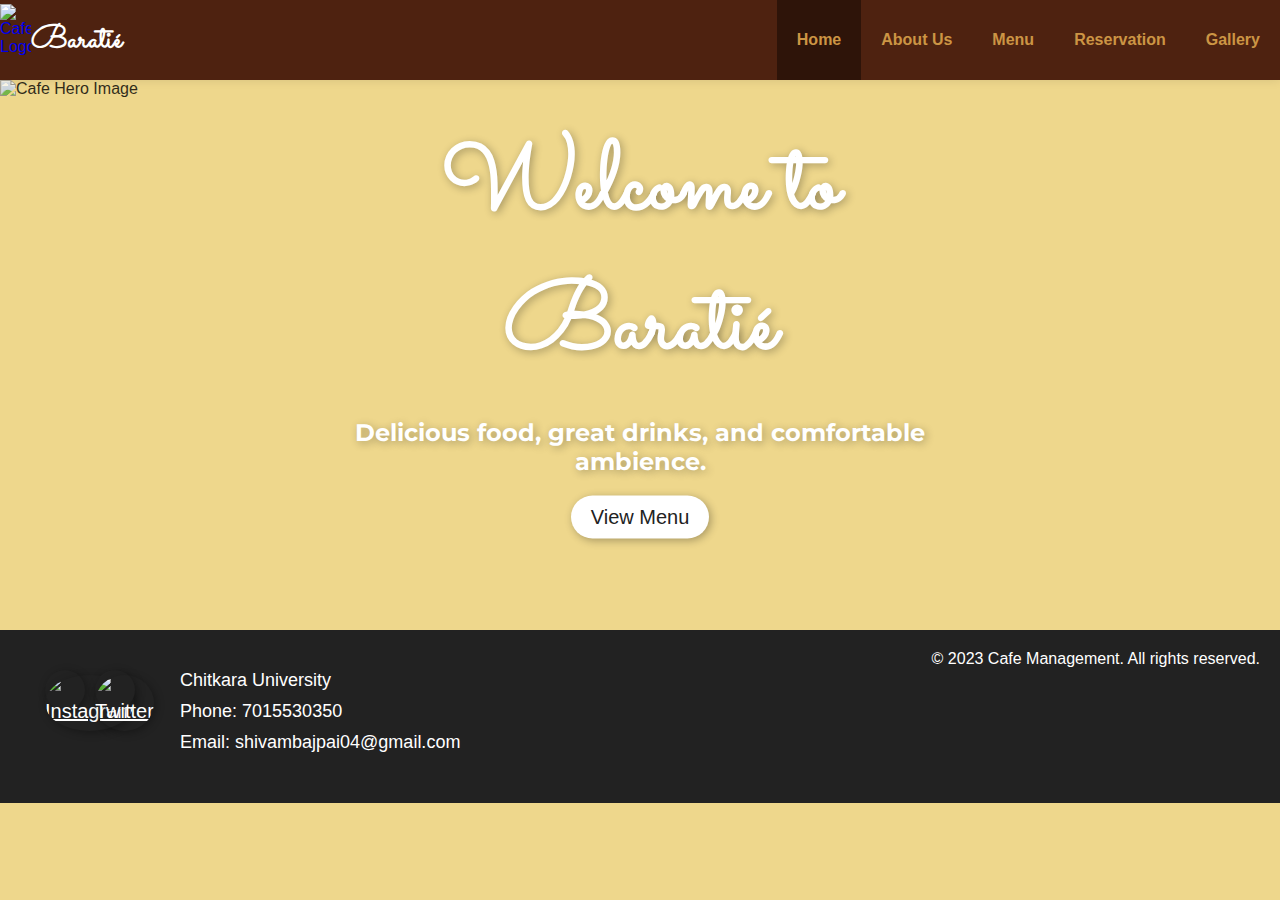
==== index.html @ bc7234f5 "Fixing path error" ====
<!DOCTYPE html>
<html lang="en">
   <head>
      <meta charset="UTF-8">
     <meta name="viewport" content="width=device-width, initial-scale=1.0">
     <title>Home</title>
     <link rel="stylesheet" href="CSS/style.css">
     <link rel="icon" href="Images/cafe-logo.ico">
     <link rel="preconnect" href="https://fonts.googleapis.com">
      <link rel="preconnect" href="https://fonts.gstatic.com" crossorigin>
      <link href="https://fonts.googleapis.com/css2?family=Merriweather&family=Montserrat&family=Sacramento&display=swap" rel="stylesheet">
  </head>
<body>
   <header>
      <div class="logo">
         <a href="index.html">
            <img class="cafe-logo" src="Images/cafe-logo.png" alt="Cafe Logo">
            <h1 class="cafe-name">Baratié</h1>
         </a>
      </div>
      <nav>
         <ul>
            <li><a href="gallery.html">Gallery</a></li>
            <li><a href="reservation.html">Reservation</a></li>
            <li><a href="Cafe-menu.html">Menu</a></li>
            <li><a href="about-us.html">About Us</a></li>
            <li><a class="active" href="index.html">Home</a></li>
         </ul>
      </nav>
   </header>
   <main>
      <div class="hero-image">
         <img src="Images/hero-image.jpg" alt="Cafe Hero Image">
         <div class="hero-text">
            <h1>Welcome to Baratié</h1>
            <h3>Delicious food, great drinks, and comfortable ambience.</h3>
            <a href="Cafe-menu.html">View Menu</a>
         </div>
      </div>
   </main>
   <footer>
      <div class="social-share">
         <a href="https://www.instagram.com/shivambajpai04/" class="social-icon"><img src="Images/instagram.png" alt="Instagram"></a>
         <a href="https://twitter.com/ShivamBajpai04" class="social-icon"><img src="Images/twitter.png" alt="Twitter"></a>
      </div>
      <div class="contact-info">
         <p>Chitkara University</p>
         <p>Phone: 7015530350</p>
         <p>Email: shivambajpai04@gmail.com</p>
      </div>
      <div class="copyright">
         <p>&copy; 2023 Cafe Management. All rights reserved.</p>
      </div>
   </footer>
   <script src="script.js"></script>
</body>
</html>
---- CSS/style.css ----
* {
   box-sizing: border-box;
   margin: 0;
   padding: 0;
}

.cafe-name{
   color:white;
   display: inline;
   position: absolute;
   top: 17px;
}

body {
   font-family: Arial, sans-serif;
   background-color: #eed78c;
}

h1{
   font-family: 'Sacramento', cursive;
}

h2{
   font-family: 'Montserrat', sans-serif;
   font-size: 2.5rem;
}

h3{
   font-family: 'Montserrat', sans-serif;
   margin: .9375rem;
}

h5{
   font-family: 'Montserrat', sans-serif;
}

header {
   position: sticky;
   display: flex;
   justify-content: space-between;
   align-items: center;
   background-color: #4e2210;
   box-shadow: 0 0 .625rem rgba(0, 0, 0, 0.1);
}

.cafe-logo{
   width:35%;
   float: left;
   position: relative;
   bottom: .625rem;
}

nav ul {
   list-style: none;
   list-style-type: none;
   margin: 0;
   padding: 0;
   overflow: hidden;
}

nav li {
   float: right;
}

nav a {
   text-decoration: none;
   color: #CC9544;
   font-weight: bold;
   padding: 31px 1.25rem;
   display: block;
  text-align: center;
}
.active{
   background-color: #2e1409;
}
li a:hover {
   background-color: #2e1409;
}

.hero-image {
   position: relative;
   width: 100%;
   height: 34.375rem;
   background-size: cover;
   background-position: center;
   display: flex;
   justify-content: center;
   align-items: center;
   z-index: -1;
}

.hero-image img {
   width: 100%;
   height: 100%;
   object-fit: cover;
   opacity: 0.8;
}

.hero-text {
   position: absolute;
   top: 45%;
   left: 50%;
   transform: translate(-50%, -50%);
   text-align: center;
   color: #fff;
}

.hero-text h1 {
   font-size: 6rem;
   margin-bottom: 1.25rem;
   text-shadow: 2px 2px 8px rgba(0, 0, 0, 0.3);
}

.hero-text h3 {
   font-size: 24px;
   margin-bottom: 1.25rem;
   text-shadow: 2px 2px 8px rgba(0, 0, 0, 0.3);
}

.hero-text a {
   display: inline-block;
   font-size: 1.25rem;
   padding: .625rem 1.25rem;
   background-color: #fff;
   color: #222;
   border-radius: 1.5625rem;
   text-decoration: none;
   box-shadow: 2px 2px 8px rgba(0, 0, 0, 0.3);
   transition: all 0.3s ease;
}

.hero-text a:hover {
   background-color: #222;
   color: #fff;
}

section {
   padding: 50px;
}

section h2 {
   font-size: 36px;
   margin-bottom: 1.25rem;
}

section p {
   font-size: 1.25rem;
   margin-bottom: 1.25rem;
}

section a {
   display: inline-block;
   font-size: 1.25rem;
   padding: .625rem 1.25rem;
   background-color: #222;
   color: #fff;
   border-radius: 1.5625rem;
   text-decoration: none;
   box-shadow: 2px 2px 8px rgba(0, 0, 0, 0.3);
   transition: all 0.3s ease;
}

section a:hover {
   background-color: #fff;
   color: #222;
}

form {
   display: flex;
   flex-wrap: wrap;
   justify-content: center;
   align-items: center;
}

label {
   display: block;
   font-size: 1.25rem;
   margin-bottom: .625rem;
   padding: .625rem;
}

textarea{
   font-size: 1.25rem;
   padding: .625rem;
   margin-bottom: 1.25rem;
   border-radius: 1.5625rem;
   border: none;
   box-shadow: 2px 2px 8px rgba(0, 0, 0, 0.3);
   transition: all 0.3s ease;
}
input, button {
   font-size: 1.25rem;
   padding: .625rem;
   margin-bottom: 1.25rem;
   border-radius: 1.5625rem;
   border: none;
   box-shadow: 2px 2px 8px rgba(0, 0, 0, 0.3);
   transition: all 0.3s ease;
}

input:focus {
   outline: none;
   box-shadow: 2px 2px 8px rgba(0, 0, 0, 0.5);
}

button {
   background-color: #222;
   color: #fff;
   margin-left: .625rem;
   cursor: pointer;
}

button:hover {
   background-color: #fff;
   color: #222;
}

.image-grid {
   display: grid;
   grid-template-columns: repeat(3, 1fr);
   gap: 1.25rem;
}

.image-grid img {
   width: 100%;
   height: 100%;
   object-fit: cover;
   border-radius: .625rem;
   box-shadow: 2px 2px 8px rgba(0, 0, 0, 0.3);
}

footer {
   display: flex;
   flex-wrap: wrap;
   padding: 1.25rem;
   background-color: #222;
   color: #fff;
}

.social-share {
   display: flex;
   justify-content: center;
   margin: 1.25rem;
}

.social-icon {
   display: inline-block;
   width: 2.5rem;
   height: 2.5rem;
   margin: 0 .3125rem;
   border-radius: 50%;
   background-color: #222;
   color: #fff;
   font-size: 1.25rem;
   line-height: 2.5rem;
   text-align: center;
   transition: all 0.3s ease;
   box-shadow: 2px 2px 8px rgba(0, 0, 0, 0.3);
}

.social-icon img {
   margin-top: .3125rem;
   width: 1.875rem;
   height: 1.875rem;
   object-fit: cover;
   border-radius: 50%;
   box-shadow: 2px 2px 8px rgba(0, 0, 0, 0.3);
}
.social-icon:hover {
   transform: scale(1.2);
}

.contact-info {
   flex: 1;
   margin: 1.25rem;
}

.contact-info p {
   font-size: 1.125rem;
   margin-bottom: .625rem;
}

.contact-info a {
   color: #fff;
   text-decoration: none;
}

.contact-info a:hover {
   color: #ccc;
}
.menu-category p{
   display: inline-block;
}
.left .price{
   float: right;
   padding-right: .625rem;
}
.left{
   text-align: left;
}
.right .price{
   float: left;
   padding-left: .625rem;
}
.left img{
   width:9.375rem;
   float: left;
   margin: .93375rem;
}
.right{text-align: right;}
.right img{
   width:9.375rem;
   float: right;
   margin: .9375rem;
}
.item{
   width: 65%;
   margin:.625rem;
   background-color: #22222218;
   border-radius: 50%;
}
.menu-category{
   width:100%;
}
.menu-container{
   display: grid;
   grid-row: 1fr 1fr 1fr;
   grid-template-columns: 1f 2fr 1fr;
}
@media(max-width: 768px) {
   header {
      flex-direction: column;
      text-align: center;
   }

   nav {
      margin-top: 1.25rem;
   }

   .hero-text {
      top: 35%;
   }

   section, section.gallery {
      padding: 1.25rem;
   }

   .image-grid {
      grid-template-columns: repeat(2, 1fr);
   }
}
.testimonials {
   padding: 50px;
 }
 
 .testimonials h2 {
   margin-bottom: 20px;
   text-align: center;
 }
 
 .testimonial {
   margin: 30px auto;
   max-width: 500px;
   text-align: center;
 }
 
 .testimonial p {
   font-size: 24px;
   line-height: 1.5;
 }
 
 .testimonial .name {
   margin-top: 20px;
   font-weight: bold;
 }
 .card{
   margin-right: 20px;
   display: flex;
   background-color:white;
   justify-content: space-between;
   align-items:center;
   padding: 7px 10px;
   border-radius:3px;
   width: 80px;
}
.fa-solid{
   color: goldenrod;
}
.card p{
   height: 22px;
   width: 22px;
   display: flex;
   align-items:center;
   justify-content: center;
   border-radius: 22px;
   background-color:goldenrod;
   color:white;
}
.container{
   display: flex;
   width: 70%;
   margin: 30px auto;
}
#root{
   margin:2em;
   width: 60%;
   display: grid;
   grid-template-columns: repeat(2, 1fr);
   grid-gap:20px;
}
.sidebar{
   width: 40%;
   border-radius:5px;
  background-color:lightgray;
  margin-left: 20px;
  padding: 15px;
  text-align: center;
}
.head{
   background-color:#2e1409;
   border-radius:3px;
   height: 40px;
   padding:10px;
   margin-bottom: 20px;
   color:white;
   display: flex;
   align-items:center;
}
.foot{
   display: flex;
   justify-content: space-between;
   margin: 20px 0px;
   padding: 10px 0px;
   border-top: 1px solid #333;
}
.box{
   display: flex;
   flex-direction: column;
   align-items:center;
   justify-content: space-between;
   border: 1px solid #2e1409;
   border-radius: 5px;
   padding: 15px;
   background-color: #0000000f;
  
}
.img-box{
   width: 100%;
   height: 180px;
   display: flex;
   align-items:center;
   justify-content: center;
}
.images{
   max-width: 90%;
   max-height: 90%;
   object-fit: cover;
   object-position: center;
}
.button{
   margin-top: 20px;
   width: 100%;
   text-align: center;
   display: flex;
   flex-direction: column;
   align-items:center;
   justify-content: space-between;
   height: 110px;

}
h2{
   font-size: 20px;
   color:black;

}
button {
   width: 100%;
   position: relative;
   top: 0px;
   border: none;
   border-radius: 5px;
   background-color: #2e1409;
   padding: 7px 25px;
   cursor: pointer;
   color: white;
}
button:hover{
   background-color: #4e2210;
}
.cart-item{
   display: flex;
   align-items:center;
   justify-content: space-between;
   padding: 10px;
   background-color:white;
   border: 1px solid #aaa;
   border-radius:3px;
   margin: 10px 10px;
   
}
.row-img{
   width: 50px;
   height: 50px;
   border: 1px solid goldenrod;
   border-radius:50px;
   display: flex;
   align-items:center;
   justify-content: center;
}
.rowimg{
   max-width: 43px;
   max-height: 43px;
   border-radius:50%;
  
}
path{
   color:goldenrod;
   background-color:blue;

}
path:hover{
   color: #333;
}
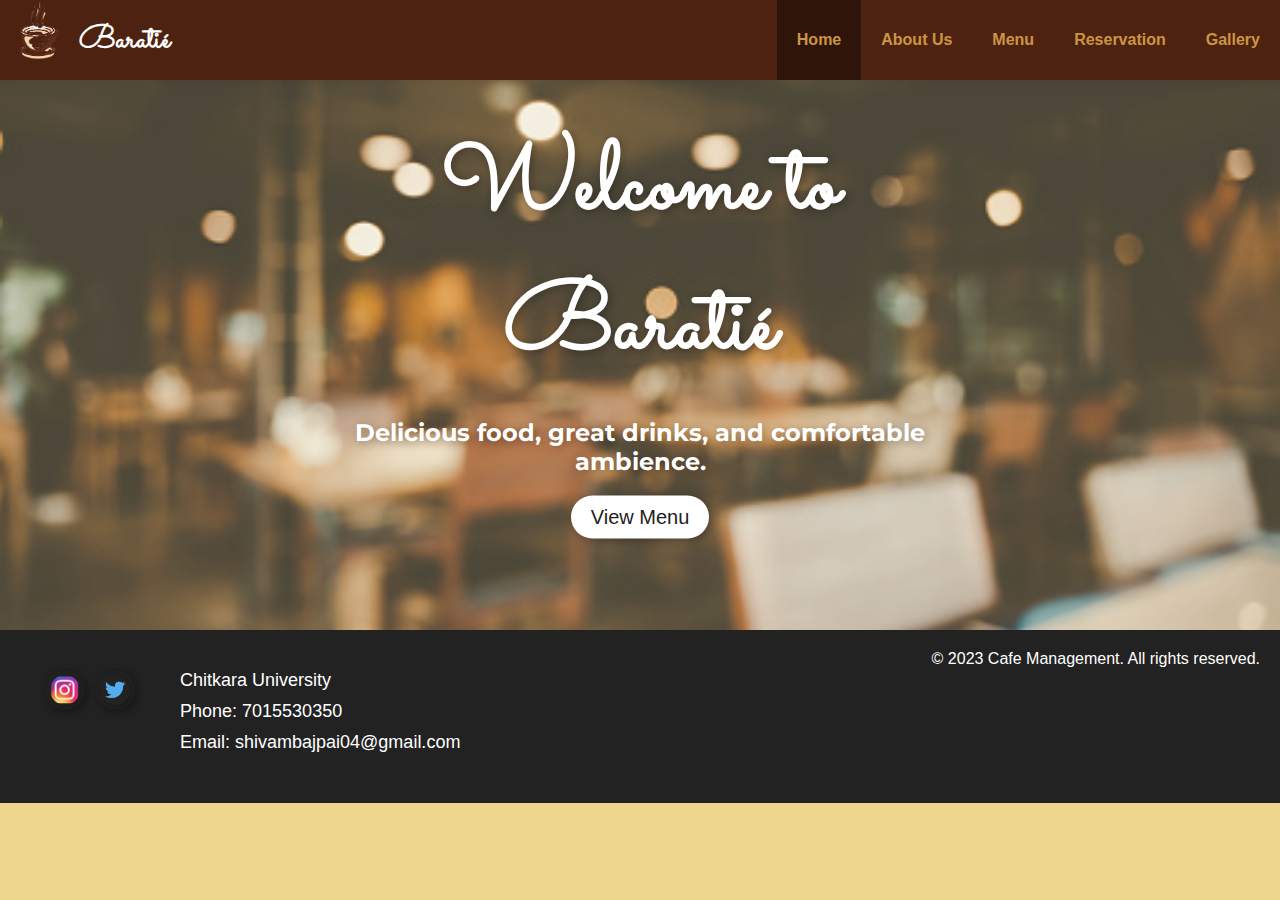
==== commit dc87a754: "Update index.html" ====
--- a/index.html
+++ b/index.html
@@ -54,4 +54,4 @@
    </footer>
    <script src="script.js"></script>
 </body>
-</html>+</html>
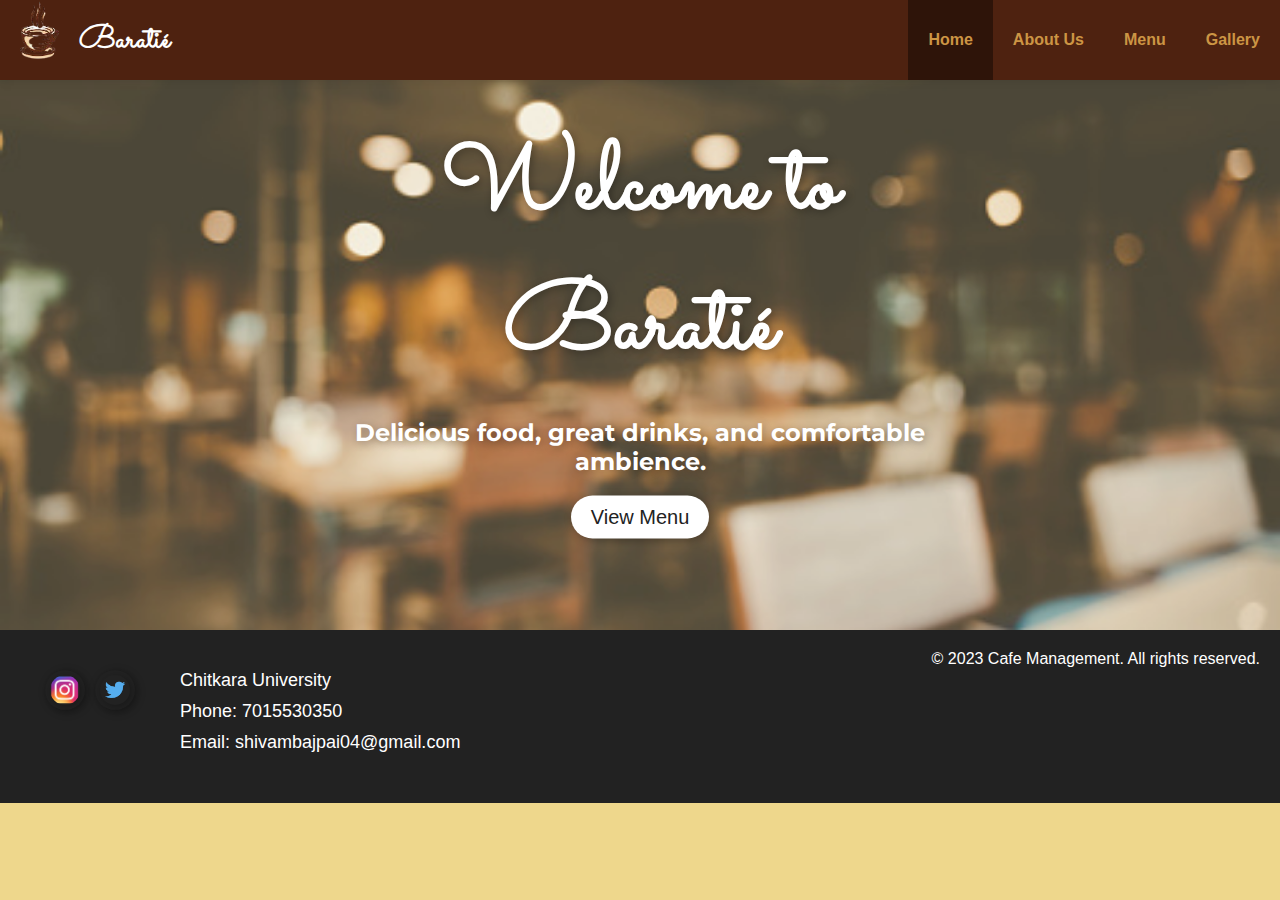
==== commit a563e1aa: "Update index.html" ====
--- a/index.html
+++ b/index.html
@@ -21,7 +21,6 @@
       <nav>
          <ul>
             <li><a href="gallery.html">Gallery</a></li>
-            <li><a href="reservation.html">Reservation</a></li>
             <li><a href="Cafe-menu.html">Menu</a></li>
             <li><a href="about-us.html">About Us</a></li>
             <li><a class="active" href="index.html">Home</a></li>
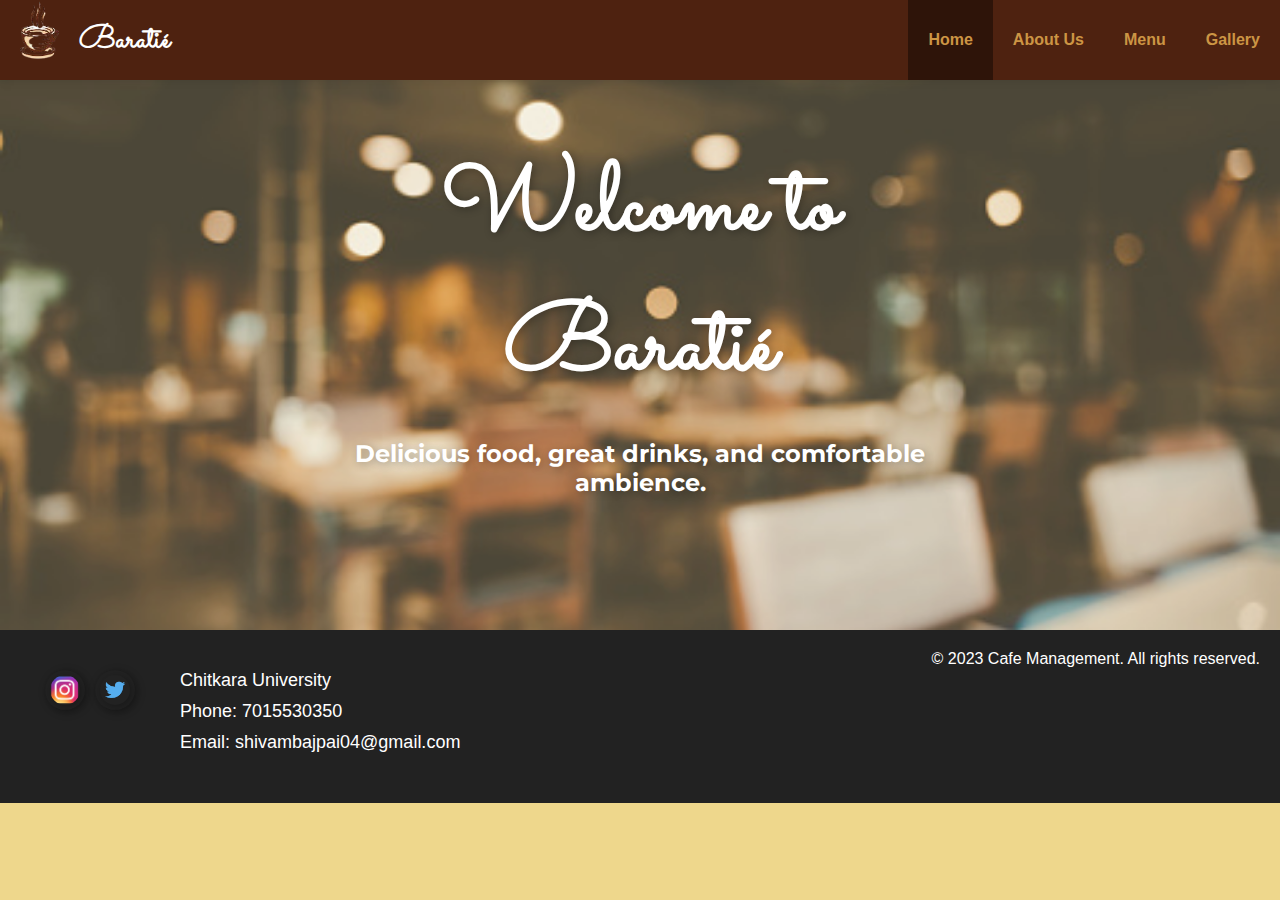
==== commit eaa123ae: "Update index.html" ====
--- a/index.html
+++ b/index.html
@@ -33,7 +33,6 @@
          <div class="hero-text">
             <h1>Welcome to Baratié</h1>
             <h3>Delicious food, great drinks, and comfortable ambience.</h3>
-            <a href="Cafe-menu.html">View Menu</a>
          </div>
       </div>
    </main>
